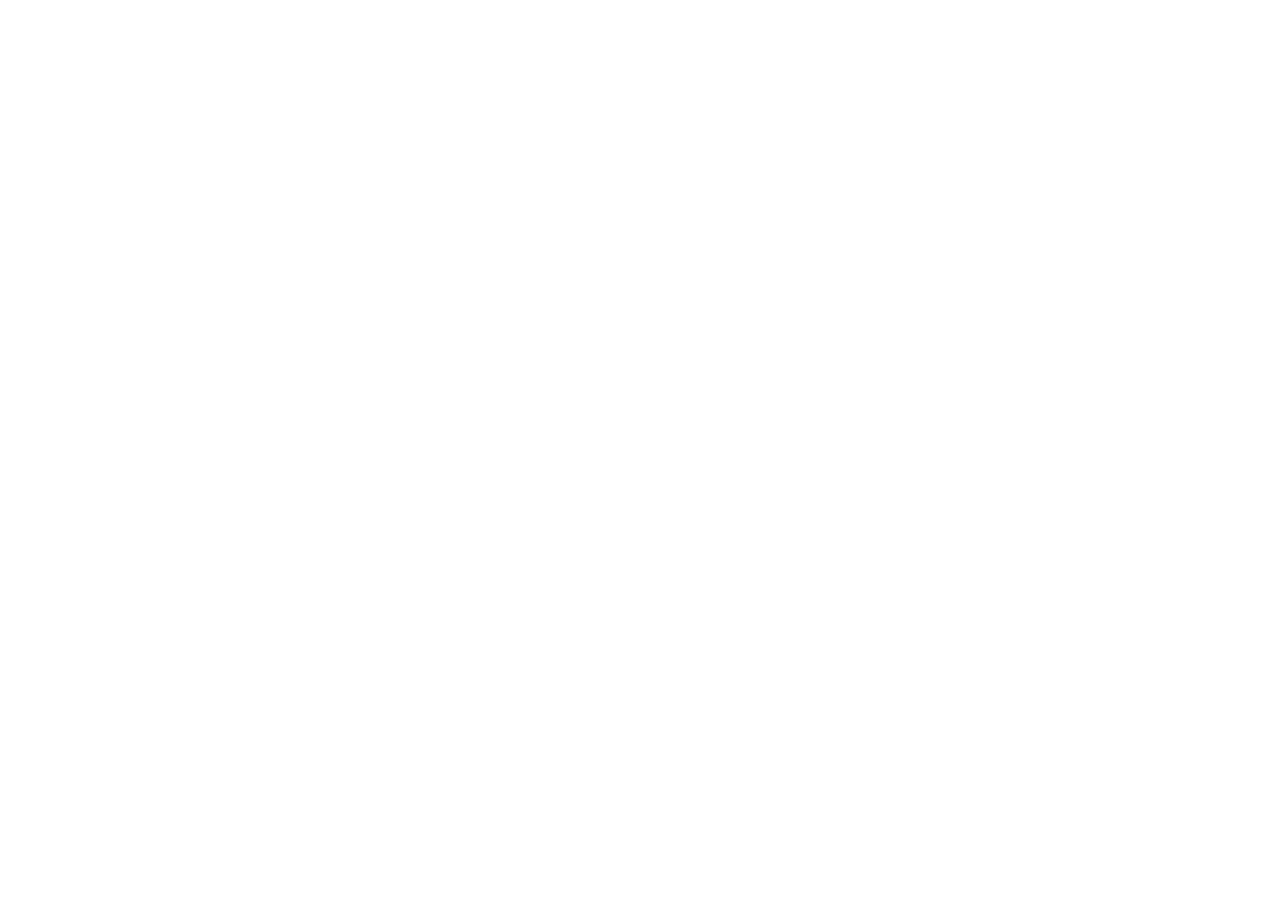
==== login.html @ 2607ab04 "init project" ====
<!DOCTYPE html>
<html lang="zh-CN">

<head>
  <meta charset="UTF-8">
  <meta name="viewport" content="width=device-width, initial-scale=1.0">
  <title>Document</title>
</head>

<body>

</body>

</html>
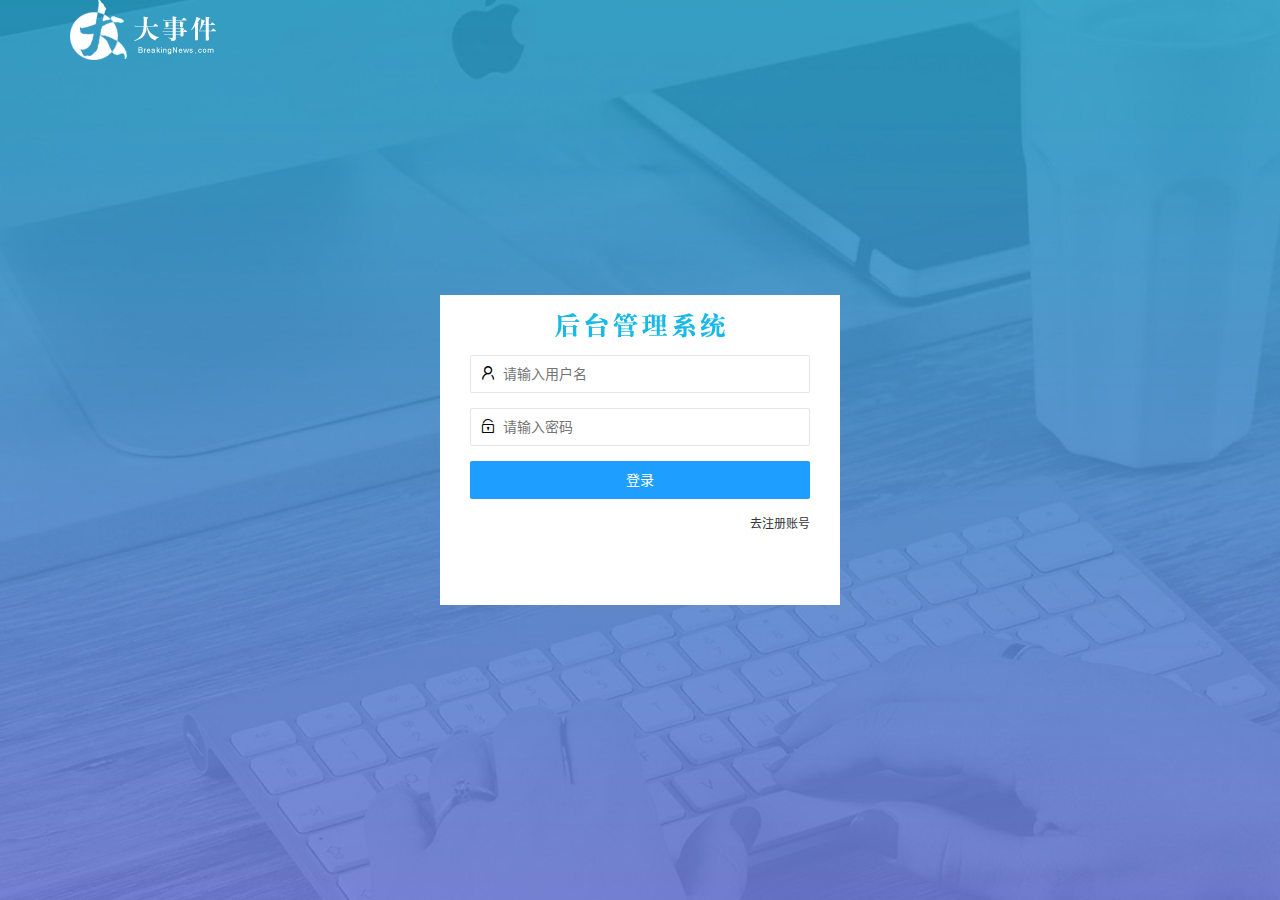
==== commit 55312d10: "大事件的登录和注册3" ====
--- a/login.html
+++ b/login.html
@@ -4,11 +4,89 @@
 <head>
   <meta charset="UTF-8">
   <meta name="viewport" content="width=device-width, initial-scale=1.0">
-  <title>Document</title>
+  <title>大事件-登录/注册</title>
+  <link rel="shortcut icon" href="bitbug_favicon.ico" type="image/x-icon">
+  <!-- 引入 layui的css文件 -->
+  <link rel="stylesheet" href="/assets/lib/layui/css/layui.css">
+  <!--引入直接的css样式文件 -->
+  <link rel="stylesheet" href="/assets/css/login.css">
 </head>
 
 <body>
+  <!-- 顶部logo -->
+  <div class="layui-main">
+    <img src="/assets/images/logo.png" alt="">
+  </div>
 
+  <!-- 登录注册区域 -->
+  <div class="loginAndRegBox">
+    <!-- 注册和登录标题图片 -->
+    <div class="title-box"></div>
+    <!-- 登录的div -->
+    <div class="login-box">
+      <form class="layui-form" id="form_login">
+        <!-- 用户名 -->
+        <div class="layui-form-item">
+          <i class="layui-icon layui-icon-username"></i>
+          <input type="text" name="username" required lay-verify="required" placeholder="请输入用户名" autocomplete="off"
+            class="layui-input">
+        </div>
+        <!-- 密码 -->
+        <div class="layui-form-item">
+          <i class="layui-icon layui-icon-password"></i>
+          <input type="password" name="password" required lay-verify="required|pwd" placeholder="请输入密码"
+            autocomplete="off" class="layui-input">
+        </div>
+        <!-- 登录按钮  lay-submit必须有 layui-btn-fluid 通栏的-->
+        <div class="layui-form-item">
+          <button class="layui-btn  layui-btn-fluid layui-btn-normal" lay-submit lay-filter="formDemo">登录</button>
+        </div>
+        <!-- 去注册的a链接 -->
+        <div class="layui-form-item links">
+          <a href="javascript:;" id="link_reg">去注册账号</a>
+        </div>
+      </form>
+    </div>
+    <!-- 注册的div  -->
+    <div class="reg-box" style="display: none;">
+      <form class="layui-form" id="form_reg">
+        <!-- 用户名 -->
+        <div class="layui-form-item">
+          <i class="layui-icon layui-icon-username"></i>
+          <input type="text" name="username" required lay-verify="required" placeholder="请输入用户名" autocomplete="off"
+            class="layui-input">
+        </div>
+        <!-- 密码 -->
+        <div class="layui-form-item">
+          <i class="layui-icon layui-icon-password"></i>
+          <input type="password" name="password" required lay-verify="required|pwd" placeholder="请输入密码"
+            autocomplete="off" class="layui-input">
+        </div>
+        <!-- 确认密码 -->
+        <div class="layui-form-item">
+          <i class="layui-icon layui-icon-password"></i>
+          <input type="password" name="repassword" required lay-verify="required|pwd|repwd" placeholder="请确认密码"
+            autocomplete="off" class="layui-input">
+        </div>
+        <!-- 注册 -->
+        <div class="layui-form-item">
+          <button class="layui-btn  layui-btn-fluid layui-btn-normal" lay-submit lay-filter="formDemo">注册</button>
+        </div>
+        <!-- 去登录的a链接 -->
+        <div class="layui-form-item links">
+          <a href="javascript:;" id="link_login">去登陆</a>
+        </div>
+      </form>
+    </div>
+  </div>
+  <!-- 引入layui的js 它里面没有window.onload只能写在最下面-->
+  <script src="/assets/lib/layui/layui.all.js"></script>
+  <!-- 引入jQuery -->
+  <script src="/assets/lib/jquery.js"></script>
+  <!-- 引入自己封装的baseAPI.js -->
+  <script src="/assets/js/baseAPI.js"></script>
+  <!-- 引入自己的js文件 -->
+  <script src="/assets/js/login.js"></script>
 </body>
 
 </html>--- a/assets/lib/layui/css/layui.css
+++ b/assets/lib/layui/css/layui.css
@@ -0,0 +1,2 @@
+/** layui-v2.5.5 MIT License By https://www.layui.com */
+ .layui-inline,img{display:inline-block;vertical-align:middle}h1,h2,h3,h4,h5,h6{font-weight:400}.layui-edge,.layui-header,.layui-inline,.layui-main{position:relative}.layui-body,.layui-edge,.layui-elip{overflow:hidden}.layui-btn,.layui-edge,.layui-inline,img{vertical-align:middle}.layui-btn,.layui-disabled,.layui-icon,.layui-unselect{-moz-user-select:none;-webkit-user-select:none;-ms-user-select:none}.layui-elip,.layui-form-checkbox span,.layui-form-pane .layui-form-label{text-overflow:ellipsis;white-space:nowrap}.layui-breadcrumb,.layui-tree-btnGroup{visibility:hidden}blockquote,body,button,dd,div,dl,dt,form,h1,h2,h3,h4,h5,h6,input,li,ol,p,pre,td,textarea,th,ul{margin:0;padding:0;-webkit-tap-highlight-color:rgba(0,0,0,0)}a:active,a:hover{outline:0}img{border:none}li{list-style:none}table{border-collapse:collapse;border-spacing:0}h4,h5,h6{font-size:100%}button,input,optgroup,option,select,textarea{font-family:inherit;font-size:inherit;font-style:inherit;font-weight:inherit;outline:0}pre{white-space:pre-wrap;white-space:-moz-pre-wrap;white-space:-pre-wrap;white-space:-o-pre-wrap;word-wrap:break-word}body{line-height:24px;font:14px Helvetica Neue,Helvetica,PingFang SC,Tahoma,Arial,sans-serif}hr{height:1px;margin:10px 0;border:0;clear:both}a{color:#333;text-decoration:none}a:hover{color:#777}a cite{font-style:normal;*cursor:pointer}.layui-border-box,.layui-border-box *{box-sizing:border-box}.layui-box,.layui-box *{box-sizing:content-box}.layui-clear{clear:both;*zoom:1}.layui-clear:after{content:'\20';clear:both;*zoom:1;display:block;height:0}.layui-inline{*display:inline;*zoom:1}.layui-edge{display:inline-block;width:0;height:0;border-width:6px;border-style:dashed;border-color:transparent}.layui-edge-top{top:-4px;border-bottom-color:#999;border-bottom-style:solid}.layui-edge-right{border-left-color:#999;border-left-style:solid}.layui-edge-bottom{top:2px;border-top-color:#999;border-top-style:solid}.layui-edge-left{border-right-color:#999;border-right-style:solid}.layui-disabled,.layui-disabled:hover{color:#d2d2d2!important;cursor:not-allowed!important}.layui-circle{border-radius:100%}.layui-show{display:block!important}.layui-hide{display:none!important}@font-face{font-family:layui-icon;src:url(../font/iconfont.eot?v=250);src:url(../font/iconfont.eot?v=250#iefix) format('embedded-opentype'),url(../font/iconfont.woff2?v=250) format('woff2'),url(../font/iconfont.woff?v=250) format('woff'),url(../font/iconfont.ttf?v=250) format('truetype'),url(../font/iconfont.svg?v=250#layui-icon) format('svg')}.layui-icon{font-family:layui-icon!important;font-size:16px;font-style:normal;-webkit-font-smoothing:antialiased;-moz-osx-font-smoothing:grayscale}.layui-icon-reply-fill:before{content:"\e611"}.layui-icon-set-fill:before{content:"\e614"}.layui-icon-menu-fill:before{content:"\e60f"}.layui-icon-search:before{content:"\e615"}.layui-icon-share:before{content:"\e641"}.layui-icon-set-sm:before{content:"\e620"}.layui-icon-engine:before{content:"\e628"}.layui-icon-close:before{content:"\1006"}.layui-icon-close-fill:before{content:"\1007"}.layui-icon-chart-screen:before{content:"\e629"}.layui-icon-star:before{content:"\e600"}.layui-icon-circle-dot:before{content:"\e617"}.layui-icon-chat:before{content:"\e606"}.layui-icon-release:before{content:"\e609"}.layui-icon-list:before{content:"\e60a"}.layui-icon-chart:before{content:"\e62c"}.layui-icon-ok-circle:before{content:"\1005"}.layui-icon-layim-theme:before{content:"\e61b"}.layui-icon-table:before{content:"\e62d"}.layui-icon-right:before{content:"\e602"}.layui-icon-left:before{content:"\e603"}.layui-icon-cart-simple:before{content:"\e698"}.layui-icon-face-cry:before{content:"\e69c"}.layui-icon-face-smile:before{content:"\e6af"}.layui-icon-survey:before{content:"\e6b2"}.layui-icon-tree:before{content:"\e62e"}.layui-icon-upload-circle:before{content:"\e62f"}.layui-icon-add-circle:before{content:"\e61f"}.layui-icon-download-circle:before{content:"\e601"}.layui-icon-templeate-1:before{content:"\e630"}.layui-icon-util:before{content:"\e631"}.layui-icon-face-surprised:before{content:"\e664"}.layui-icon-edit:before{content:"\e642"}.layui-icon-speaker:before{content:"\e645"}.layui-icon-down:before{content:"\e61a"}.layui-icon-file:before{content:"\e621"}.layui-icon-layouts:before{content:"\e632"}.layui-icon-rate-half:before{content:"\e6c9"}.layui-icon-add-circle-fine:before{content:"\e608"}.layui-icon-prev-circle:before{content:"\e633"}.layui-icon-read:before{content:"\e705"}.layui-icon-404:before{content:"\e61c"}.layui-icon-carousel:before{content:"\e634"}.layui-icon-help:before{content:"\e607"}.layui-icon-code-circle:before{content:"\e635"}.layui-icon-water:before{content:"\e636"}.layui-icon-username:before{content:"\e66f"}.layui-icon-find-fill:before{content:"\e670"}.layui-icon-about:before{content:"\e60b"}.layui-icon-location:before{content:"\e715"}.layui-icon-up:before{content:"\e619"}.layui-icon-pause:before{content:"\e651"}.layui-icon-date:before{content:"\e637"}.layui-icon-layim-uploadfile:before{content:"\e61d"}.layui-icon-delete:before{content:"\e640"}.layui-icon-play:before{content:"\e652"}.layui-icon-top:before{content:"\e604"}.layui-icon-friends:before{content:"\e612"}.layui-icon-refresh-3:before{content:"\e9aa"}.layui-icon-ok:before{content:"\e605"}.layui-icon-layer:before{content:"\e638"}.layui-icon-face-smile-fine:before{content:"\e60c"}.layui-icon-dollar:before{content:"\e659"}.layui-icon-group:before{content:"\e613"}.layui-icon-layim-download:before{content:"\e61e"}.layui-icon-picture-fine:before{content:"\e60d"}.layui-icon-link:before{content:"\e64c"}.layui-icon-diamond:before{content:"\e735"}.layui-icon-log:before{content:"\e60e"}.layui-icon-rate-solid:before{content:"\e67a"}.layui-icon-fonts-del:before{content:"\e64f"}.layui-icon-unlink:before{content:"\e64d"}.layui-icon-fonts-clear:before{content:"\e639"}.layui-icon-triangle-r:before{content:"\e623"}.layui-icon-circle:before{content:"\e63f"}.layui-icon-radio:before{content:"\e643"}.layui-icon-align-center:before{content:"\e647"}.layui-icon-align-right:before{content:"\e648"}.layui-icon-align-left:before{content:"\e649"}.layui-icon-loading-1:before{content:"\e63e"}.layui-icon-return:before{content:"\e65c"}.layui-icon-fonts-strong:before{content:"\e62b"}.layui-icon-upload:before{content:"\e67c"}.layui-icon-dialogue:before{content:"\e63a"}.layui-icon-video:before{content:"\e6ed"}.layui-icon-headset:before{content:"\e6fc"}.layui-icon-cellphone-fine:before{content:"\e63b"}.layui-icon-add-1:before{content:"\e654"}.layui-icon-face-smile-b:before{content:"\e650"}.layui-icon-fonts-html:before{content:"\e64b"}.layui-icon-form:before{content:"\e63c"}.layui-icon-cart:before{content:"\e657"}.layui-icon-camera-fill:before{content:"\e65d"}.layui-icon-tabs:before{content:"\e62a"}.layui-icon-fonts-code:before{content:"\e64e"}.layui-icon-fire:before{content:"\e756"}.layui-icon-set:before{content:"\e716"}.layui-icon-fonts-u:before{content:"\e646"}.layui-icon-triangle-d:before{content:"\e625"}.layui-icon-tips:before{content:"\e702"}.layui-icon-picture:before{content:"\e64a"}.layui-icon-more-vertical:before{content:"\e671"}.layui-icon-flag:before{content:"\e66c"}.layui-icon-loading:before{content:"\e63d"}.layui-icon-fonts-i:before{content:"\e644"}.layui-icon-refresh-1:before{content:"\e666"}.layui-icon-rmb:before{content:"\e65e"}.layui-icon-home:before{content:"\e68e"}.layui-icon-user:before{content:"\e770"}.layui-icon-notice:before{content:"\e667"}.layui-icon-login-weibo:before{content:"\e675"}.layui-icon-voice:before{content:"\e688"}.layui-icon-upload-drag:before{content:"\e681"}.layui-icon-login-qq:before{content:"\e676"}.layui-icon-snowflake:before{content:"\e6b1"}.layui-icon-file-b:before{content:"\e655"}.layui-icon-template:before{content:"\e663"}.layui-icon-auz:before{content:"\e672"}.layui-icon-console:before{content:"\e665"}.layui-icon-app:before{content:"\e653"}.layui-icon-prev:before{content:"\e65a"}.layui-icon-website:before{content:"\e7ae"}.layui-icon-next:before{content:"\e65b"}.layui-icon-component:before{content:"\e857"}.layui-icon-more:before{content:"\e65f"}.layui-icon-login-wechat:before{content:"\e677"}.layui-icon-shrink-right:before{content:"\e668"}.layui-icon-spread-left:before{content:"\e66b"}.layui-icon-camera:before{content:"\e660"}.layui-icon-note:before{content:"\e66e"}.layui-icon-refresh:before{content:"\e669"}.layui-icon-female:before{content:"\e661"}.layui-icon-male:before{content:"\e662"}.layui-icon-password:before{content:"\e673"}.layui-icon-senior:before{content:"\e674"}.layui-icon-theme:before{content:"\e66a"}.layui-icon-tread:before{content:"\e6c5"}.layui-icon-praise:before{content:"\e6c6"}.layui-icon-star-fill:before{content:"\e658"}.layui-icon-rate:before{content:"\e67b"}.layui-icon-template-1:before{content:"\e656"}.layui-icon-vercode:before{content:"\e679"}.layui-icon-cellphone:before{content:"\e678"}.layui-icon-screen-full:before{content:"\e622"}.layui-icon-screen-restore:before{content:"\e758"}.layui-icon-cols:before{content:"\e610"}.layui-icon-export:before{content:"\e67d"}.layui-icon-print:before{content:"\e66d"}.layui-icon-slider:before{content:"\e714"}.layui-icon-addition:before{content:"\e624"}.layui-icon-subtraction:before{content:"\e67e"}.layui-icon-service:before{content:"\e626"}.layui-icon-transfer:before{content:"\e691"}.layui-main{width:1140px;margin:0 auto}.layui-header{z-index:1000;height:60px}.layui-header a:hover{transition:all .5s;-webkit-transition:all .5s}.layui-side{position:fixed;left:0;top:0;bottom:0;z-index:999;width:200px;overflow-x:hidden}.layui-side-scroll{position:relative;width:220px;height:100%;overflow-x:hidden}.layui-body{position:absolute;left:200px;right:0;top:0;bottom:0;z-index:998;width:auto;overflow-y:auto;box-sizing:border-box}.layui-layout-body{overflow:hidden}.layui-layout-admin .layui-header{background-color:#23262E}.layui-layout-admin .layui-side{top:60px;width:200px;overflow-x:hidden}.layui-layout-admin .layui-body{position:fixed;top:60px;bottom:44px}.layui-layout-admin .layui-main{width:auto;margin:0 15px}.layui-layout-admin .layui-footer{position:fixed;left:200px;right:0;bottom:0;height:44px;line-height:44px;padding:0 15px;background-color:#eee}.layui-layout-admin .layui-logo{position:absolute;left:0;top:0;width:200px;height:100%;line-height:60px;text-align:center;color:#009688;font-size:16px}.layui-layout-admin .layui-header .layui-nav{background:0 0}.layui-layout-left{position:absolute!important;left:200px;top:0}.layui-layout-right{position:absolute!important;right:0;top:0}.layui-container{position:relative;margin:0 auto;padding:0 15px;box-sizing:border-box}.layui-fluid{position:relative;margin:0 auto;padding:0 15px}.layui-row:after,.layui-row:before{content:'';display:block;clear:both}.layui-col-lg1,.layui-col-lg10,.layui-col-lg11,.layui-col-lg12,.layui-col-lg2,.layui-col-lg3,.layui-col-lg4,.layui-col-lg5,.layui-col-lg6,.layui-col-lg7,.layui-col-lg8,.layui-col-lg9,.layui-col-md1,.layui-col-md10,.layui-col-md11,.layui-col-md12,.layui-col-md2,.layui-col-md3,.layui-col-md4,.layui-col-md5,.layui-col-md6,.layui-col-md7,.layui-col-md8,.layui-col-md9,.layui-col-sm1,.layui-col-sm10,.layui-col-sm11,.layui-col-sm12,.layui-col-sm2,.layui-col-sm3,.layui-col-sm4,.layui-col-sm5,.layui-col-sm6,.layui-col-sm7,.layui-col-sm8,.layui-col-sm9,.layui-col-xs1,.layui-col-xs10,.layui-col-xs11,.layui-col-xs12,.layui-col-xs2,.layui-col-xs3,.layui-col-xs4,.layui-col-xs5,.layui-col-xs6,.layui-col-xs7,.layui-col-xs8,.layui-col-xs9{position:relative;display:block;box-sizing:border-box}.layui-col-xs1,.layui-col-xs10,.layui-col-xs11,.layui-col-xs12,.layui-col-xs2,.layui-col-xs3,.layui-col-xs4,.layui-col-xs5,.layui-col-xs6,.layui-col-xs7,.layui-col-xs8,.layui-col-xs9{float:left}.layui-col-xs1{width:8.33333333%}.layui-col-xs2{width:16.66666667%}.layui-col-xs3{width:25%}.layui-col-xs4{width:33.33333333%}.layui-col-xs5{width:41.66666667%}.layui-col-xs6{width:50%}.layui-col-xs7{width:58.33333333%}.layui-col-xs8{width:66.66666667%}.layui-col-xs9{width:75%}.layui-col-xs10{width:83.33333333%}.layui-col-xs11{width:91.66666667%}.layui-col-xs12{width:100%}.layui-col-xs-offset1{margin-left:8.33333333%}.layui-col-xs-offset2{margin-left:16.66666667%}.layui-col-xs-offset3{margin-left:25%}.layui-col-xs-offset4{margin-left:33.33333333%}.layui-col-xs-offset5{margin-left:41.66666667%}.layui-col-xs-offset6{margin-left:50%}.layui-col-xs-offset7{margin-left:58.33333333%}.layui-col-xs-offset8{margin-left:66.66666667%}.layui-col-xs-offset9{margin-left:75%}.layui-col-xs-offset10{margin-left:83.33333333%}.layui-col-xs-offset11{margin-left:91.66666667%}.layui-col-xs-offset12{margin-left:100%}@media screen and (max-width:768px){.layui-hide-xs{display:none!important}.layui-show-xs-block{display:block!important}.layui-show-xs-inline{display:inline!important}.layui-show-xs-inline-block{display:inline-block!important}}@media screen and (min-width:768px){.layui-container{width:750px}.layui-hide-sm{display:none!important}.layui-show-sm-block{display:block!important}.layui-show-sm-inline{display:inline!important}.layui-show-sm-inline-block{display:inline-block!important}.layui-col-sm1,.layui-col-sm10,.layui-col-sm11,.layui-col-sm12,.layui-col-sm2,.layui-col-sm3,.layui-col-sm4,.layui-col-sm5,.layui-col-sm6,.layui-col-sm7,.layui-col-sm8,.layui-col-sm9{float:left}.layui-col-sm1{width:8.33333333%}.layui-col-sm2{width:16.66666667%}.layui-col-sm3{width:25%}.layui-col-sm4{width:33.33333333%}.layui-col-sm5{width:41.66666667%}.layui-col-sm6{width:50%}.layui-col-sm7{width:58.33333333%}.layui-col-sm8{width:66.66666667%}.layui-col-sm9{width:75%}.layui-col-sm10{width:83.33333333%}.layui-col-sm11{width:91.66666667%}.layui-col-sm12{width:100%}.layui-col-sm-offset1{margin-left:8.33333333%}.layui-col-sm-offset2{margin-left:16.66666667%}.layui-col-sm-offset3{margin-left:25%}.layui-col-sm-offset4{margin-left:33.33333333%}.layui-col-sm-offset5{margin-left:41.66666667%}.layui-col-sm-offset6{margin-left:50%}.layui-col-sm-offset7{margin-left:58.33333333%}.layui-col-sm-offset8{margin-left:66.66666667%}.layui-col-sm-offset9{margin-left:75%}.layui-col-sm-offset10{margin-left:83.33333333%}.layui-col-sm-offset11{margin-left:91.66666667%}.layui-col-sm-offset12{margin-left:100%}}@media screen and (min-width:992px){.layui-container{width:970px}.layui-hide-md{display:none!important}.layui-show-md-block{display:block!important}.layui-show-md-inline{display:inline!important}.layui-show-md-inline-block{display:inline-block!important}.layui-col-md1,.layui-col-md10,.layui-col-md11,.layui-col-md12,.layui-col-md2,.layui-col-md3,.layui-col-md4,.layui-col-md5,.layui-col-md6,.layui-col-md7,.layui-col-md8,.layui-col-md9{float:left}.layui-col-md1{width:8.33333333%}.layui-col-md2{width:16.66666667%}.layui-col-md3{width:25%}.layui-col-md4{width:33.33333333%}.layui-col-md5{width:41.66666667%}.layui-col-md6{width:50%}.layui-col-md7{width:58.33333333%}.layui-col-md8{width:66.66666667%}.layui-col-md9{width:75%}.layui-col-md10{width:83.33333333%}.layui-col-md11{width:91.66666667%}.layui-col-md12{width:100%}.layui-col-md-offset1{margin-left:8.33333333%}.layui-col-md-offset2{margin-left:16.66666667%}.layui-col-md-offset3{margin-left:25%}.layui-col-md-offset4{margin-left:33.33333333%}.layui-col-md-offset5{margin-left:41.66666667%}.layui-col-md-offset6{margin-left:50%}.layui-col-md-offset7{margin-left:58.33333333%}.layui-col-md-offset8{margin-left:66.66666667%}.layui-col-md-offset9{margin-left:75%}.layui-col-md-offset10{margin-left:83.33333333%}.layui-col-md-offset11{margin-left:91.66666667%}.layui-col-md-offset12{margin-left:100%}}@media screen and (min-width:1200px){.layui-container{width:1170px}.layui-hide-lg{display:none!important}.layui-show-lg-block{display:block!important}.layui-show-lg-inline{display:inline!important}.layui-show-lg-inline-block{display:inline-block!important}.layui-col-lg1,.layui-col-lg10,.layui-col-lg11,.layui-col-lg12,.layui-col-lg2,.layui-col-lg3,.layui-col-lg4,.layui-col-lg5,.layui-col-lg6,.layui-col-lg7,.layui-col-lg8,.layui-col-lg9{float:left}.layui-col-lg1{width:8.33333333%}.layui-col-lg2{width:16.66666667%}.layui-col-lg3{width:25%}.layui-col-lg4{width:33.33333333%}.layui-col-lg5{width:41.66666667%}.layui-col-lg6{width:50%}.layui-col-lg7{width:58.33333333%}.layui-col-lg8{width:66.66666667%}.layui-col-lg9{width:75%}.layui-col-lg10{width:83.33333333%}.layui-col-lg11{width:91.66666667%}.layui-col-lg12{width:100%}.layui-col-lg-offset1{margin-left:8.33333333%}.layui-col-lg-offset2{margin-left:16.66666667%}.layui-col-lg-offset3{margin-left:25%}.layui-col-lg-offset4{margin-left:33.33333333%}.layui-col-lg-offset5{margin-left:41.66666667%}.layui-col-lg-offset6{margin-left:50%}.layui-col-lg-offset7{margin-left:58.33333333%}.layui-col-lg-offset8{margin-left:66.66666667%}.layui-col-lg-offset9{margin-left:75%}.layui-col-lg-offset10{margin-left:83.33333333%}.layui-col-lg-offset11{margin-left:91.66666667%}.layui-col-lg-offset12{margin-left:100%}}.layui-col-space1{margin:-.5px}.layui-col-space1>*{padding:.5px}.layui-col-space3{margin:-1.5px}.layui-col-space3>*{padding:1.5px}.layui-col-space5{margin:-2.5px}.layui-col-space5>*{padding:2.5px}.layui-col-space8{margin:-3.5px}.layui-col-space8>*{padding:3.5px}.layui-col-space10{margin:-5px}.layui-col-space10>*{padding:5px}.layui-col-space12{margin:-6px}.layui-col-space12>*{padding:6px}.layui-col-space15{margin:-7.5px}.layui-col-space15>*{padding:7.5px}.layui-col-space18{margin:-9px}.layui-col-space18>*{padding:9px}.layui-col-space20{margin:-10px}.layui-col-space20>*{padding:10px}.layui-col-space22{margin:-11px}.layui-col-space22>*{padding:11px}.layui-col-space25{margin:-12.5px}.layui-col-space25>*{padding:12.5px}.layui-col-space30{margin:-15px}.layui-col-space30>*{padding:15px}.layui-btn,.layui-input,.layui-select,.layui-textarea,.layui-upload-button{outline:0;-webkit-appearance:none;transition:all .3s;-webkit-transition:all .3s;box-sizing:border-box}.layui-elem-quote{margin-bottom:10px;padding:15px;line-height:22px;border-left:5px solid #009688;border-radius:0 2px 2px 0;background-color:#f2f2f2}.layui-quote-nm{border-style:solid;border-width:1px 1px 1px 5px;background:0 0}.layui-elem-field{margin-bottom:10px;padding:0;border-width:1px;border-style:solid}.layui-elem-field legend{margin-left:20px;padding:0 10px;font-size:20px;font-weight:300}.layui-field-title{margin:10px 0 20px;border-width:1px 0 0}.layui-field-box{padding:10px 15px}.layui-field-title .layui-field-box{padding:10px 0}.layui-progress{position:relative;height:6px;border-radius:20px;background-color:#e2e2e2}.layui-progress-bar{position:absolute;left:0;top:0;width:0;max-width:100%;height:6px;border-radius:20px;text-align:right;background-color:#5FB878;transition:all .3s;-webkit-transition:all .3s}.layui-progress-big,.layui-progress-big .layui-progress-bar{height:18px;line-height:18px}.layui-progress-text{position:relative;top:-20px;line-height:18px;font-size:12px;color:#666}.layui-progress-big .layui-progress-text{position:static;padding:0 10px;color:#fff}.layui-collapse{border-width:1px;border-style:solid;border-radius:2px}.layui-colla-content,.layui-colla-item{border-top-width:1px;border-top-style:solid}.layui-colla-item:first-child{border-top:none}.layui-colla-title{position:relative;height:42px;line-height:42px;padding:0 15px 0 35px;color:#333;background-color:#f2f2f2;cursor:pointer;font-size:14px;overflow:hidden}.layui-colla-content{display:none;padding:10px 15px;line-height:22px;color:#666}.layui-colla-icon{position:absolute;left:15px;top:0;font-size:14px}.layui-card{margin-bottom:15px;border-radius:2px;background-color:#fff;box-shadow:0 1px 2px 0 rgba(0,0,0,.05)}.layui-card:last-child{margin-bottom:0}.layui-card-header{position:relative;height:42px;line-height:42px;padding:0 15px;border-bottom:1px solid #f6f6f6;color:#333;border-radius:2px 2px 0 0;font-size:14px}.layui-bg-black,.layui-bg-blue,.layui-bg-cyan,.layui-bg-green,.layui-bg-orange,.layui-bg-red{color:#fff!important}.layui-card-body{position:relative;padding:10px 15px;line-height:24px}.layui-card-body[pad15]{padding:15px}.layui-card-body[pad20]{padding:20px}.layui-card-body .layui-table{margin:5px 0}.layui-card .layui-tab{margin:0}.layui-panel-window{position:relative;padding:15px;border-radius:0;border-top:5px solid #E6E6E6;background-color:#fff}.layui-auxiliar-moving{position:fixed;left:0;right:0;top:0;bottom:0;width:100%;height:100%;background:0 0;z-index:9999999999}.layui-form-label,.layui-form-mid,.layui-form-select,.layui-input-block,.layui-input-inline,.layui-textarea{position:relative}.layui-bg-red{background-color:#FF5722!important}.layui-bg-orange{background-color:#FFB800!important}.layui-bg-green{background-color:#009688!important}.layui-bg-cyan{background-color:#2F4056!important}.layui-bg-blue{background-color:#1E9FFF!important}.layui-bg-black{background-color:#393D49!important}.layui-bg-gray{background-color:#eee!important;color:#666!important}.layui-badge-rim,.layui-colla-content,.layui-colla-item,.layui-collapse,.layui-elem-field,.layui-form-pane .layui-form-item[pane],.layui-form-pane .layui-form-label,.layui-input,.layui-layedit,.layui-layedit-tool,.layui-quote-nm,.layui-select,.layui-tab-bar,.layui-tab-card,.layui-tab-title,.layui-tab-title .layui-this:after,.layui-textarea{border-color:#e6e6e6}.layui-timeline-item:before,hr{background-color:#e6e6e6}.layui-text{line-height:22px;font-size:14px;color:#666}.layui-text h1,.layui-text h2,.layui-text h3{font-weight:500;color:#333}.layui-text h1{font-size:30px}.layui-text h2{font-size:24px}.layui-text h3{font-size:18px}.layui-text a:not(.layui-btn){color:#01AAED}.layui-text a:not(.layui-btn):hover{text-decoration:underline}.layui-text ul{padding:5px 0 5px 15px}.layui-text ul li{margin-top:5px;list-style-type:disc}.layui-text em,.layui-word-aux{color:#999!important;padding:0 5px!important}.layui-btn{display:inline-block;height:38px;line-height:38px;padding:0 18px;background-color:#009688;color:#fff;white-space:nowrap;text-align:center;font-size:14px;border:none;border-radius:2px;cursor:pointer}.layui-btn:hover{opacity:.8;filter:alpha(opacity=80);color:#fff}.layui-btn:active{opacity:1;filter:alpha(opacity=100)}.layui-btn+.layui-btn{margin-left:10px}.layui-btn-container{font-size:0}.layui-btn-container .layui-btn{margin-right:10px;margin-bottom:10px}.layui-btn-container .layui-btn+.layui-btn{margin-left:0}.layui-table .layui-btn-container .layui-btn{margin-bottom:9px}.layui-btn-radius{border-radius:100px}.layui-btn .layui-icon{margin-right:3px;font-size:18px;vertical-align:bottom;vertical-align:middle\9}.layui-btn-primary{border:1px solid #C9C9C9;background-color:#fff;color:#555}.layui-btn-primary:hover{border-color:#009688;color:#333}.layui-btn-normal{background-color:#1E9FFF}.layui-btn-warm{background-color:#FFB800}.layui-btn-danger{background-color:#FF5722}.layui-btn-checked{background-color:#5FB878}.layui-btn-disabled,.layui-btn-disabled:active,.layui-btn-disabled:hover{border:1px solid #e6e6e6;background-color:#FBFBFB;color:#C9C9C9;cursor:not-allowed;opacity:1}.layui-btn-lg{height:44px;line-height:44px;padding:0 25px;font-size:16px}.layui-btn-sm{height:30px;line-height:30px;padding:0 10px;font-size:12px}.layui-btn-sm i{font-size:16px!important}.layui-btn-xs{height:22px;line-height:22px;padding:0 5px;font-size:12px}.layui-btn-xs i{font-size:14px!important}.layui-btn-group{display:inline-block;vertical-align:middle;font-size:0}.layui-btn-group .layui-btn{margin-left:0!important;margin-right:0!important;border-left:1px solid rgba(255,255,255,.5);border-radius:0}.layui-btn-group .layui-btn-primary{border-left:none}.layui-btn-group .layui-btn-primary:hover{border-color:#C9C9C9;color:#009688}.layui-btn-group .layui-btn:first-child{border-left:none;border-radius:2px 0 0 2px}.layui-btn-group .layui-btn-primary:first-child{border-left:1px solid #c9c9c9}.layui-btn-group .layui-btn:last-child{border-radius:0 2px 2px 0}.layui-btn-group .layui-btn+.layui-btn{margin-left:0}.layui-btn-group+.layui-btn-group{margin-left:10px}.layui-btn-fluid{width:100%}.layui-input,.layui-select,.layui-textarea{height:38px;line-height:1.3;line-height:38px\9;border-width:1px;border-style:solid;background-color:#fff;border-radius:2px}.layui-input::-webkit-input-placeholder,.layui-select::-webkit-input-placeholder,.layui-textarea::-webkit-input-placeholder{line-height:1.3}.layui-input,.layui-textarea{display:block;width:100%;padding-left:10px}.layui-input:hover,.layui-textarea:hover{border-color:#D2D2D2!important}.layui-input:focus,.layui-textarea:focus{border-color:#C9C9C9!important}.layui-textarea{min-height:100px;height:auto;line-height:20px;padding:6px 10px;resize:vertical}.layui-select{padding:0 10px}.layui-form input[type=checkbox],.layui-form input[type=radio],.layui-form select{display:none}.layui-form [lay-ignore]{display:initial}.layui-form-item{margin-bottom:15px;clear:both;*zoom:1}.layui-form-item:after{content:'\20';clear:both;*zoom:1;display:block;height:0}.layui-form-label{float:left;display:block;padding:9px 15px;width:80px;font-weight:400;line-height:20px;text-align:right}.layui-form-label-col{display:block;float:none;padding:9px 0;line-height:20px;text-align:left}.layui-form-item .layui-inline{margin-bottom:5px;margin-right:10px}.layui-input-block{margin-left:110px;min-height:36px}.layui-input-inline{display:inline-block;vertical-align:middle}.layui-form-item .layui-input-inline{float:left;width:190px;margin-right:10px}.layui-form-text .layui-input-inline{width:auto}.layui-form-mid{float:left;display:block;padding:9px 0!important;line-height:20px;margin-right:10px}.layui-form-danger+.layui-form-select .layui-input,.layui-form-danger:focus{border-color:#FF5722!important}.layui-form-select .layui-input{padding-right:30px;cursor:pointer}.layui-form-select .layui-edge{position:absolute;right:10px;top:50%;margin-top:-3px;cursor:pointer;border-width:6px;border-top-color:#c2c2c2;border-top-style:solid;transition:all .3s;-webkit-transition:all .3s}.layui-form-select dl{display:none;position:absolute;left:0;top:42px;padding:5px 0;z-index:899;min-width:100%;border:1px solid #d2d2d2;max-height:300px;overflow-y:auto;background-color:#fff;border-radius:2px;box-shadow:0 2px 4px rgba(0,0,0,.12);box-sizing:border-box}.layui-form-select dl dd,.layui-form-select dl dt{padding:0 10px;line-height:36px;white-space:nowrap;overflow:hidden;text-overflow:ellipsis}.layui-form-select dl dt{font-size:12px;color:#999}.layui-form-select dl dd{cursor:pointer}.layui-form-select dl dd:hover{background-color:#f2f2f2;-webkit-transition:.5s all;transition:.5s all}.layui-form-select .layui-select-group dd{padding-left:20px}.layui-form-select dl dd.layui-select-tips{padding-left:10px!important;color:#999}.layui-form-select dl dd.layui-this{background-color:#5FB878;color:#fff}.layui-form-checkbox,.layui-form-select dl dd.layui-disabled{background-color:#fff}.layui-form-selected dl{display:block}.layui-form-checkbox,.layui-form-checkbox *,.layui-form-switch{display:inline-block;vertical-align:middle}.layui-form-selected .layui-edge{margin-top:-9px;-webkit-transform:rotate(180deg);transform:rotate(180deg);margin-top:-3px\9}:root .layui-form-selected .layui-edge{margin-top:-9px\0/IE9}.layui-form-selectup dl{top:auto;bottom:42px}.layui-select-none{margin:5px 0;text-align:center;color:#999}.layui-select-disabled .layui-disabled{border-color:#eee!important}.layui-select-disabled .layui-edge{border-top-color:#d2d2d2}.layui-form-checkbox{position:relative;height:30px;line-height:30px;margin-right:10px;padding-right:30px;cursor:pointer;font-size:0;-webkit-transition:.1s linear;transition:.1s linear;box-sizing:border-box}.layui-form-checkbox span{padding:0 10px;height:100%;font-size:14px;border-radius:2px 0 0 2px;background-color:#d2d2d2;color:#fff;overflow:hidden}.layui-form-checkbox:hover span{background-color:#c2c2c2}.layui-form-checkbox i{position:absolute;right:0;top:0;width:30px;height:28px;border:1px solid #d2d2d2;border-left:none;border-radius:0 2px 2px 0;color:#fff;font-size:20px;text-align:center}.layui-form-checkbox:hover i{border-color:#c2c2c2;color:#c2c2c2}.layui-form-checked,.layui-form-checked:hover{border-color:#5FB878}.layui-form-checked span,.layui-form-checked:hover span{background-color:#5FB878}.layui-form-checked i,.layui-form-checked:hover i{color:#5FB878}.layui-form-item .layui-form-checkbox{margin-top:4px}.layui-form-checkbox[lay-skin=primary]{height:auto!important;line-height:normal!important;min-width:18px;min-height:18px;border:none!important;margin-right:0;padding-left:28px;padding-right:0;background:0 0}.layui-form-checkbox[lay-skin=primary] span{padding-left:0;padding-right:15px;line-height:18px;background:0 0;color:#666}.layui-form-checkbox[lay-skin=primary] i{right:auto;left:0;width:16px;height:16px;line-height:16px;border:1px solid #d2d2d2;font-size:12px;border-radius:2px;background-color:#fff;-webkit-transition:.1s linear;transition:.1s linear}.layui-form-checkbox[lay-skin=primary]:hover i{border-color:#5FB878;color:#fff}.layui-form-checked[lay-skin=primary] i{border-color:#5FB878!important;background-color:#5FB878;color:#fff}.layui-checkbox-disbaled[lay-skin=primary] span{background:0 0!important;color:#c2c2c2}.layui-checkbox-disbaled[lay-skin=primary]:hover i{border-color:#d2d2d2}.layui-form-item .layui-form-checkbox[lay-skin=primary]{margin-top:10px}.layui-form-switch{position:relative;height:22px;line-height:22px;min-width:35px;padding:0 5px;margin-top:8px;border:1px solid #d2d2d2;border-radius:20px;cursor:pointer;background-color:#fff;-webkit-transition:.1s linear;transition:.1s linear}.layui-form-switch i{position:absolute;left:5px;top:3px;width:16px;height:16px;border-radius:20px;background-color:#d2d2d2;-webkit-transition:.1s linear;transition:.1s linear}.layui-form-switch em{position:relative;top:0;width:25px;margin-left:21px;padding:0!important;text-align:center!important;color:#999!important;font-style:normal!important;font-size:12px}.layui-form-onswitch{border-color:#5FB878;background-color:#5FB878}.layui-checkbox-disbaled,.layui-checkbox-disbaled i{border-color:#e2e2e2!important}.layui-form-onswitch i{left:100%;margin-left:-21px;background-color:#fff}.layui-form-onswitch em{margin-left:5px;margin-right:21px;color:#fff!important}.layui-checkbox-disbaled span{background-color:#e2e2e2!important}.layui-checkbox-disbaled:hover i{color:#fff!important}[lay-radio]{display:none}.layui-form-radio,.layui-form-radio *{display:inline-block;vertical-align:middle}.layui-form-radio{line-height:28px;margin:6px 10px 0 0;padding-right:10px;cursor:pointer;font-size:0}.layui-form-radio *{font-size:14px}.layui-form-radio>i{margin-right:8px;font-size:22px;color:#c2c2c2}.layui-form-radio>i:hover,.layui-form-radioed>i{color:#5FB878}.layui-radio-disbaled>i{color:#e2e2e2!important}.layui-form-pane .layui-form-label{width:110px;padding:8px 15px;height:38px;line-height:20px;border-width:1px;border-style:solid;border-radius:2px 0 0 2px;text-align:center;background-color:#FBFBFB;overflow:hidden;box-sizing:border-box}.layui-form-pane .layui-input-inline{margin-left:-1px}.layui-form-pane .layui-input-block{margin-left:110px;left:-1px}.layui-form-pane .layui-input{border-radius:0 2px 2px 0}.layui-form-pane .layui-form-text .layui-form-label{float:none;width:100%;border-radius:2px;box-sizing:border-box;text-align:left}.layui-form-pane .layui-form-text .layui-input-inline{display:block;margin:0;top:-1px;clear:both}.layui-form-pane .layui-form-text .layui-input-block{margin:0;left:0;top:-1px}.layui-form-pane .layui-form-text .layui-textarea{min-height:100px;border-radius:0 0 2px 2px}.layui-form-pane .layui-form-checkbox{margin:4px 0 4px 10px}.layui-form-pane .layui-form-radio,.layui-form-pane .layui-form-switch{margin-top:6px;margin-left:10px}.layui-form-pane .layui-form-item[pane]{position:relative;border-width:1px;border-style:solid}.layui-form-pane .layui-form-item[pane] .layui-form-label{position:absolute;left:0;top:0;height:100%;border-width:0 1px 0 0}.layui-form-pane .layui-form-item[pane] .layui-input-inline{margin-left:110px}@media screen and (max-width:450px){.layui-form-item .layui-form-label{text-overflow:ellipsis;overflow:hidden;white-space:nowrap}.layui-form-item .layui-inline{display:block;margin-right:0;margin-bottom:20px;clear:both}.layui-form-item .layui-inline:after{content:'\20';clear:both;display:block;height:0}.layui-form-item .layui-input-inline{display:block;float:none;left:-3px;width:auto;margin:0 0 10px 112px}.layui-form-item .layui-input-inline+.layui-form-mid{margin-left:110px;top:-5px;padding:0}.layui-form-item .layui-form-checkbox{margin-right:5px;margin-bottom:5px}}.layui-layedit{border-width:1px;border-style:solid;border-radius:2px}.layui-layedit-tool{padding:3px 5px;border-bottom-width:1px;border-bottom-style:solid;font-size:0}.layedit-tool-fixed{position:fixed;top:0;border-top:1px solid #e2e2e2}.layui-layedit-tool .layedit-tool-mid,.layui-layedit-tool .layui-icon{display:inline-block;vertical-align:middle;text-align:center;font-size:14px}.layui-layedit-tool .layui-icon{position:relative;width:32px;height:30px;line-height:30px;margin:3px 5px;color:#777;cursor:pointer;border-radius:2px}.layui-layedit-tool .layui-icon:hover{color:#393D49}.layui-layedit-tool .layui-icon:active{color:#000}.layui-layedit-tool .layedit-tool-active{background-color:#e2e2e2;color:#000}.layui-layedit-tool .layui-disabled,.layui-layedit-tool .layui-disabled:hover{color:#d2d2d2;cursor:not-allowed}.layui-layedit-tool .layedit-tool-mid{width:1px;height:18px;margin:0 10px;background-color:#d2d2d2}.layedit-tool-html{width:50px!important;font-size:30px!important}.layedit-tool-b,.layedit-tool-code,.layedit-tool-help{font-size:16px!important}.layedit-tool-d,.layedit-tool-face,.layedit-tool-image,.layedit-tool-unlink{font-size:18px!important}.layedit-tool-image input{position:absolute;font-size:0;left:0;top:0;width:100%;height:100%;opacity:.01;filter:Alpha(opacity=1);cursor:pointer}.layui-layedit-iframe iframe{display:block;width:100%}#LAY_layedit_code{overflow:hidden}.layui-laypage{display:inline-block;*display:inline;*zoom:1;vertical-align:middle;margin:10px 0;font-size:0}.layui-laypage>a:first-child,.layui-laypage>a:first-child em{border-radius:2px 0 0 2px}.layui-laypage>a:last-child,.layui-laypage>a:last-child em{border-radius:0 2px 2px 0}.layui-laypage>:first-child{margin-left:0!important}.layui-laypage>:last-child{margin-right:0!important}.layui-laypage a,.layui-laypage button,.layui-laypage input,.layui-laypage select,.layui-laypage span{border:1px solid #e2e2e2}.layui-laypage a,.layui-laypage span{display:inline-block;*display:inline;*zoom:1;vertical-align:middle;padding:0 15px;height:28px;line-height:28px;margin:0 -1px 5px 0;background-color:#fff;color:#333;font-size:12px}.layui-flow-more a *,.layui-laypage input,.layui-table-view select[lay-ignore]{display:inline-block}.layui-laypage a:hover{color:#009688}.layui-laypage em{font-style:normal}.layui-laypage .layui-laypage-spr{color:#999;font-weight:700}.layui-laypage a{text-decoration:none}.layui-laypage .layui-laypage-curr{position:relative}.layui-laypage .layui-laypage-curr em{position:relative;color:#fff}.layui-laypage .layui-laypage-curr .layui-laypage-em{position:absolute;left:-1px;top:-1px;padding:1px;width:100%;height:100%;background-color:#009688}.layui-laypage-em{border-radius:2px}.layui-laypage-next em,.layui-laypage-prev em{font-family:Sim sun;font-size:16px}.layui-laypage .layui-laypage-count,.layui-laypage .layui-laypage-limits,.layui-laypage .layui-laypage-refresh,.layui-laypage .layui-laypage-skip{margin-left:10px;margin-right:10px;padding:0;border:none}.layui-laypage .layui-laypage-limits,.layui-laypage .layui-laypage-refresh{vertical-align:top}.layui-laypage .layui-laypage-refresh i{font-size:18px;cursor:pointer}.layui-laypage select{height:22px;padding:3px;border-radius:2px;cursor:pointer}.layui-laypage .layui-laypage-skip{height:30px;line-height:30px;color:#999}.layui-laypage button,.layui-laypage input{height:30px;line-height:30px;border-radius:2px;vertical-align:top;background-color:#fff;box-sizing:border-box}.layui-laypage input{width:40px;margin:0 10px;padding:0 3px;text-align:center}.layui-laypage input:focus,.layui-laypage select:focus{border-color:#009688!important}.layui-laypage button{margin-left:10px;padding:0 10px;cursor:pointer}.layui-table,.layui-table-view{margin:10px 0}.layui-flow-more{margin:10px 0;text-align:center;color:#999;font-size:14px}.layui-flow-more a{height:32px;line-height:32px}.layui-flow-more a *{vertical-align:top}.layui-flow-more a cite{padding:0 20px;border-radius:3px;background-color:#eee;color:#333;font-style:normal}.layui-flow-more a cite:hover{opacity:.8}.layui-flow-more a i{font-size:30px;color:#737383}.layui-table{width:100%;background-color:#fff;color:#666}.layui-table tr{transition:all .3s;-webkit-transition:all .3s}.layui-table th{text-align:left;font-weight:400}.layui-table tbody tr:hover,.layui-table thead tr,.layui-table-click,.layui-table-header,.layui-table-hover,.layui-table-mend,.layui-table-patch,.layui-table-tool,.layui-table-total,.layui-table-total tr,.layui-table[lay-even] tr:nth-child(even){background-color:#f2f2f2}.layui-table td,.layui-table th,.layui-table-col-set,.layui-table-fixed-r,.layui-table-grid-down,.layui-table-header,.layui-table-page,.layui-table-tips-main,.layui-table-tool,.layui-table-total,.layui-table-view,.layui-table[lay-skin=line],.layui-table[lay-skin=row]{border-width:1px;border-style:solid;border-color:#e6e6e6}.layui-table td,.layui-table th{position:relative;padding:9px 15px;min-height:20px;line-height:20px;font-size:14px}.layui-table[lay-skin=line] td,.layui-table[lay-skin=line] th{border-width:0 0 1px}.layui-table[lay-skin=row] td,.layui-table[lay-skin=row] th{border-width:0 1px 0 0}.layui-table[lay-skin=nob] td,.layui-table[lay-skin=nob] th{border:none}.layui-table img{max-width:100px}.layui-table[lay-size=lg] td,.layui-table[lay-size=lg] th{padding:15px 30px}.layui-table-view .layui-table[lay-size=lg] .layui-table-cell{height:40px;line-height:40px}.layui-table[lay-size=sm] td,.layui-table[lay-size=sm] th{font-size:12px;padding:5px 10px}.layui-table-view .layui-table[lay-size=sm] .layui-table-cell{height:20px;line-height:20px}.layui-table[lay-data]{display:none}.layui-table-box{position:relative;overflow:hidden}.layui-table-view .layui-table{position:relative;width:auto;margin:0}.layui-table-view .layui-table[lay-skin=line]{border-width:0 1px 0 0}.layui-table-view .layui-table[lay-skin=row]{border-width:0 0 1px}.layui-table-view .layui-table td,.layui-table-view .layui-table th{padding:5px 0;border-top:none;border-left:none}.layui-table-view .layui-table th.layui-unselect .layui-table-cell span{cursor:pointer}.layui-table-view .layui-table td{cursor:default}.layui-table-view .layui-table td[data-edit=text]{cursor:text}.layui-table-view .layui-form-checkbox[lay-skin=primary] i{width:18px;height:18px}.layui-table-view .layui-form-radio{line-height:0;padding:0}.layui-table-view .layui-form-radio>i{margin:0;font-size:20px}.layui-table-init{position:absolute;left:0;top:0;width:100%;height:100%;text-align:center;z-index:110}.layui-table-init .layui-icon{position:absolute;left:50%;top:50%;margin:-15px 0 0 -15px;font-size:30px;color:#c2c2c2}.layui-table-header{border-width:0 0 1px;overflow:hidden}.layui-table-header .layui-table{margin-bottom:-1px}.layui-table-tool .layui-inline[lay-event]{position:relative;width:26px;height:26px;padding:5px;line-height:16px;margin-right:10px;text-align:center;color:#333;border:1px solid #ccc;cursor:pointer;-webkit-transition:.5s all;transition:.5s all}.layui-table-tool .layui-inline[lay-event]:hover{border:1px solid #999}.layui-table-tool-temp{padding-right:120px}.layui-table-tool-self{position:absolute;right:17px;top:10px}.layui-table-tool .layui-table-tool-self .layui-inline[lay-event]{margin:0 0 0 10px}.layui-table-tool-panel{position:absolute;top:29px;left:-1px;padding:5px 0;min-width:150px;min-height:40px;border:1px solid #d2d2d2;text-align:left;overflow-y:auto;background-color:#fff;box-shadow:0 2px 4px rgba(0,0,0,.12)}.layui-table-cell,.layui-table-tool-panel li{overflow:hidden;text-overflow:ellipsis;white-space:nowrap}.layui-table-tool-panel li{padding:0 10px;line-height:30px;-webkit-transition:.5s all;transition:.5s all}.layui-table-tool-panel li .layui-form-checkbox[lay-skin=primary]{width:100%;padding-left:28px}.layui-table-tool-panel li:hover{background-color:#f2f2f2}.layui-table-tool-panel li .layui-form-checkbox[lay-skin=primary] i{position:absolute;left:0;top:0}.layui-table-tool-panel li .layui-form-checkbox[lay-skin=primary] span{padding:0}.layui-table-tool .layui-table-tool-self .layui-table-tool-panel{left:auto;right:-1px}.layui-table-col-set{position:absolute;right:0;top:0;width:20px;height:100%;border-width:0 0 0 1px;background-color:#fff}.layui-table-sort{width:10px;height:20px;margin-left:5px;cursor:pointer!important}.layui-table-sort .layui-edge{position:absolute;left:5px;border-width:5px}.layui-table-sort .layui-table-sort-asc{top:3px;border-top:none;border-bottom-style:solid;border-bottom-color:#b2b2b2}.layui-table-sort .layui-table-sort-asc:hover{border-bottom-color:#666}.layui-table-sort .layui-table-sort-desc{bottom:5px;border-bottom:none;border-top-style:solid;border-top-color:#b2b2b2}.layui-table-sort .layui-table-sort-desc:hover{border-top-color:#666}.layui-table-sort[lay-sort=asc] .layui-table-sort-asc{border-bottom-color:#000}.layui-table-sort[lay-sort=desc] .layui-table-sort-desc{border-top-color:#000}.layui-table-cell{height:28px;line-height:28px;padding:0 15px;position:relative;box-sizing:border-box}.layui-table-cell .layui-form-checkbox[lay-skin=primary]{top:-1px;padding:0}.layui-table-cell .layui-table-link{color:#01AAED}.laytable-cell-checkbox,.laytable-cell-numbers,.laytable-cell-radio,.laytable-cell-space{padding:0;text-align:center}.layui-table-body{position:relative;overflow:auto;margin-right:-1px;margin-bottom:-1px}.layui-table-body .layui-none{line-height:26px;padding:15px;text-align:center;color:#999}.layui-table-fixed{position:absolute;left:0;top:0;z-index:101}.layui-table-fixed .layui-table-body{overflow:hidden}.layui-table-fixed-l{box-shadow:0 -1px 8px rgba(0,0,0,.08)}.layui-table-fixed-r{left:auto;right:-1px;border-width:0 0 0 1px;box-shadow:-1px 0 8px rgba(0,0,0,.08)}.layui-table-fixed-r .layui-table-header{position:relative;overflow:visible}.layui-table-mend{position:absolute;right:-49px;top:0;height:100%;width:50px}.layui-table-tool{position:relative;z-index:890;width:100%;min-height:50px;line-height:30px;padding:10px 15px;border-width:0 0 1px}.layui-table-tool .layui-btn-container{margin-bottom:-10px}.layui-table-page,.layui-table-total{border-width:1px 0 0;margin-bottom:-1px;overflow:hidden}.layui-table-page{position:relative;width:100%;padding:7px 7px 0;height:41px;font-size:12px;white-space:nowrap}.layui-table-page>div{height:26px}.layui-table-page .layui-laypage{margin:0}.layui-table-page .layui-laypage a,.layui-table-page .layui-laypage span{height:26px;line-height:26px;margin-bottom:10px;border:none;background:0 0}.layui-table-page .layui-laypage a,.layui-table-page .layui-laypage span.layui-laypage-curr{padding:0 12px}.layui-table-page .layui-laypage span{margin-left:0;padding:0}.layui-table-page .layui-laypage .layui-laypage-prev{margin-left:-7px!important}.layui-table-page .layui-laypage .layui-laypage-curr .layui-laypage-em{left:0;top:0;padding:0}.layui-table-page .layui-laypage button,.layui-table-page .layui-laypage input{height:26px;line-height:26px}.layui-table-page .layui-laypage input{width:40px}.layui-table-page .layui-laypage button{padding:0 10px}.layui-table-page select{height:18px}.layui-table-patch .layui-table-cell{padding:0;width:30px}.layui-table-edit{position:absolute;left:0;top:0;width:100%;height:100%;padding:0 14px 1px;border-radius:0;box-shadow:1px 1px 20px rgba(0,0,0,.15)}.layui-table-edit:focus{border-color:#5FB878!important}select.layui-table-edit{padding:0 0 0 10px;border-color:#C9C9C9}.layui-table-view .layui-form-checkbox,.layui-table-view .layui-form-radio,.layui-table-view .layui-form-switch{top:0;margin:0;box-sizing:content-box}.layui-table-view .layui-form-checkbox{top:-1px;height:26px;line-height:26px}.layui-table-view .layui-form-checkbox i{height:26px}.layui-table-grid .layui-table-cell{overflow:visible}.layui-table-grid-down{position:absolute;top:0;right:0;width:26px;height:100%;padding:5px 0;border-width:0 0 0 1px;text-align:center;background-color:#fff;color:#999;cursor:pointer}.layui-table-grid-down .layui-icon{position:absolute;top:50%;left:50%;margin:-8px 0 0 -8px}.layui-table-grid-down:hover{background-color:#fbfbfb}body .layui-table-tips .layui-layer-content{background:0 0;padding:0;box-shadow:0 1px 6px rgba(0,0,0,.12)}.layui-table-tips-main{margin:-44px 0 0 -1px;max-height:150px;padding:8px 15px;font-size:14px;overflow-y:scroll;background-color:#fff;color:#666}.layui-table-tips-c{position:absolute;right:-3px;top:-13px;width:20px;height:20px;padding:3px;cursor:pointer;background-color:#666;border-radius:50%;color:#fff}.layui-table-tips-c:hover{background-color:#777}.layui-table-tips-c:before{position:relative;right:-2px}.layui-upload-file{display:none!important;opacity:.01;filter:Alpha(opacity=1)}.layui-upload-drag,.layui-upload-form,.layui-upload-wrap{display:inline-block}.layui-upload-list{margin:10px 0}.layui-upload-choose{padding:0 10px;color:#999}.layui-upload-drag{position:relative;padding:30px;border:1px dashed #e2e2e2;background-color:#fff;text-align:center;cursor:pointer;color:#999}.layui-upload-drag .layui-icon{font-size:50px;color:#009688}.layui-upload-drag[lay-over]{border-color:#009688}.layui-upload-iframe{position:absolute;width:0;height:0;border:0;visibility:hidden}.layui-upload-wrap{position:relative;vertical-align:middle}.layui-upload-wrap .layui-upload-file{display:block!important;position:absolute;left:0;top:0;z-index:10;font-size:100px;width:100%;height:100%;opacity:.01;filter:Alpha(opacity=1);cursor:pointer}.layui-transfer-active,.layui-transfer-box{display:inline-block;vertical-align:middle}.layui-transfer-box,.layui-transfer-header,.layui-transfer-search{border-width:0;border-style:solid;border-color:#e6e6e6}.layui-transfer-box{position:relative;border-width:1px;width:200px;height:360px;border-radius:2px;background-color:#fff}.layui-transfer-box .layui-form-checkbox{width:100%;margin:0!important}.layui-transfer-header{height:38px;line-height:38px;padding:0 10px;border-bottom-width:1px}.layui-transfer-search{position:relative;padding:10px;border-bottom-width:1px}.layui-transfer-search .layui-input{height:32px;padding-left:30px;font-size:12px}.layui-transfer-search .layui-icon-search{position:absolute;left:20px;top:50%;margin-top:-8px;color:#666}.layui-transfer-active{margin:0 15px}.layui-transfer-active .layui-btn{display:block;margin:0;padding:0 15px;background-color:#5FB878;border-color:#5FB878;color:#fff}.layui-transfer-active .layui-btn-disabled{background-color:#FBFBFB;border-color:#e6e6e6;color:#C9C9C9}.layui-transfer-active .layui-btn:first-child{margin-bottom:15px}.layui-transfer-active .layui-btn .layui-icon{margin:0;font-size:14px!important}.layui-transfer-data{padding:5px 0;overflow:auto}.layui-transfer-data li{height:32px;line-height:32px;padding:0 10px}.layui-transfer-data li:hover{background-color:#f2f2f2;transition:.5s all}.layui-transfer-data .layui-none{padding:15px 10px;text-align:center;color:#999}.layui-nav{position:relative;padding:0 20px;background-color:#393D49;color:#fff;border-radius:2px;font-size:0;box-sizing:border-box}.layui-nav *{font-size:14px}.layui-nav .layui-nav-item{position:relative;display:inline-block;*display:inline;*zoom:1;vertical-align:middle;line-height:60px}.layui-nav .layui-nav-item a{display:block;padding:0 20px;color:#fff;color:rgba(255,255,255,.7);transition:all .3s;-webkit-transition:all .3s}.layui-nav .layui-this:after,.layui-nav-bar,.layui-nav-tree .layui-nav-itemed:after{position:absolute;left:0;top:0;width:0;height:5px;background-color:#5FB878;transition:all .2s;-webkit-transition:all .2s}.layui-nav-bar{z-index:1000}.layui-nav .layui-nav-item a:hover,.layui-nav .layui-this a{color:#fff}.layui-nav .layui-this:after{content:'';top:auto;bottom:0;width:100%}.layui-nav-img{width:30px;height:30px;margin-right:10px;border-radius:50%}.layui-nav .layui-nav-more{content:'';width:0;height:0;border-style:solid dashed dashed;border-color:#fff transparent transparent;overflow:hidden;cursor:pointer;transition:all .2s;-webkit-transition:all .2s;position:absolute;top:50%;right:3px;margin-top:-3px;border-width:6px;border-top-color:rgba(255,255,255,.7)}.layui-nav .layui-nav-mored,.layui-nav-itemed>a .layui-nav-more{margin-top:-9px;border-style:dashed dashed solid;border-color:transparent transparent #fff}.layui-nav-child{display:none;position:absolute;left:0;top:65px;min-width:100%;line-height:36px;padding:5px 0;box-shadow:0 2px 4px rgba(0,0,0,.12);border:1px solid #d2d2d2;background-color:#fff;z-index:100;border-radius:2px;white-space:nowrap}.layui-nav .layui-nav-child a{color:#333}.layui-nav .layui-nav-child a:hover{background-color:#f2f2f2;color:#000}.layui-nav-child dd{position:relative}.layui-nav .layui-nav-child dd.layui-this a,.layui-nav-child dd.layui-this{background-color:#5FB878;color:#fff}.layui-nav-child dd.layui-this:after{display:none}.layui-nav-tree{width:200px;padding:0}.layui-nav-tree .layui-nav-item{display:block;width:100%;line-height:45px}.layui-nav-tree .layui-nav-item a{position:relative;height:45px;line-height:45px;text-overflow:ellipsis;overflow:hidden;white-space:nowrap}.layui-nav-tree .layui-nav-item a:hover{background-color:#4E5465}.layui-nav-tree .layui-nav-bar{width:5px;height:0;background-color:#009688}.layui-nav-tree .layui-nav-child dd.layui-this,.layui-nav-tree .layui-nav-child dd.layui-this a,.layui-nav-tree .layui-this,.layui-nav-tree .layui-this>a,.layui-nav-tree .layui-this>a:hover{background-color:#009688;color:#fff}.layui-nav-tree .layui-this:after{display:none}.layui-nav-itemed>a,.layui-nav-tree .layui-nav-title a,.layui-nav-tree .layui-nav-title a:hover{color:#fff!important}.layui-nav-tree .layui-nav-child{position:relative;z-index:0;top:0;border:none;box-shadow:none}.layui-nav-tree .layui-nav-child a{height:40px;line-height:40px;color:#fff;color:rgba(255,255,255,.7)}.layui-nav-tree .layui-nav-child,.layui-nav-tree .layui-nav-child a:hover{background:0 0;color:#fff}.layui-nav-tree .layui-nav-more{right:10px}.layui-nav-itemed>.layui-nav-child{display:block;padding:0;background-color:rgba(0,0,0,.3)!important}.layui-nav-itemed>.layui-nav-child>.layui-this>.layui-nav-child{display:block}.layui-nav-side{position:fixed;top:0;bottom:0;left:0;overflow-x:hidden;z-index:999}.layui-bg-blue .layui-nav-bar,.layui-bg-blue .layui-nav-itemed:after,.layui-bg-blue .layui-this:after{background-color:#93D1FF}.layui-bg-blue .layui-nav-child dd.layui-this{background-color:#1E9FFF}.layui-bg-blue .layui-nav-itemed>a,.layui-nav-tree.layui-bg-blue .layui-nav-title a,.layui-nav-tree.layui-bg-blue .layui-nav-title a:hover{background-color:#007DDB!important}.layui-breadcrumb{font-size:0}.layui-breadcrumb>*{font-size:14px}.layui-breadcrumb a{color:#999!important}.layui-breadcrumb a:hover{color:#5FB878!important}.layui-breadcrumb a cite{color:#666;font-style:normal}.layui-breadcrumb span[lay-separator]{margin:0 10px;color:#999}.layui-tab{margin:10px 0;text-align:left!important}.layui-tab[overflow]>.layui-tab-title{overflow:hidden}.layui-tab-title{position:relative;left:0;height:40px;white-space:nowrap;font-size:0;border-bottom-width:1px;border-bottom-style:solid;transition:all .2s;-webkit-transition:all .2s}.layui-tab-title li{display:inline-block;*display:inline;*zoom:1;vertical-align:middle;font-size:14px;transition:all .2s;-webkit-transition:all .2s;position:relative;line-height:40px;min-width:65px;padding:0 15px;text-align:center;cursor:pointer}.layui-tab-title li a{display:block}.layui-tab-title .layui-this{color:#000}.layui-tab-title .layui-this:after{position:absolute;left:0;top:0;content:'';width:100%;height:41px;border-width:1px;border-style:solid;border-bottom-color:#fff;border-radius:2px 2px 0 0;box-sizing:border-box;pointer-events:none}.layui-tab-bar{position:absolute;right:0;top:0;z-index:10;width:30px;height:39px;line-height:39px;border-width:1px;border-style:solid;border-radius:2px;text-align:center;background-color:#fff;cursor:pointer}.layui-tab-bar .layui-icon{position:relative;display:inline-block;top:3px;transition:all .3s;-webkit-transition:all .3s}.layui-tab-item{display:none}.layui-tab-more{padding-right:30px;height:auto!important;white-space:normal!important}.layui-tab-more li.layui-this:after{border-bottom-color:#e2e2e2;border-radius:2px}.layui-tab-more .layui-tab-bar .layui-icon{top:-2px;top:3px\9;-webkit-transform:rotate(180deg);transform:rotate(180deg)}:root .layui-tab-more .layui-tab-bar .layui-icon{top:-2px\0/IE9}.layui-tab-content{padding:10px}.layui-tab-title li .layui-tab-close{position:relative;display:inline-block;width:18px;height:18px;line-height:20px;margin-left:8px;top:1px;text-align:center;font-size:14px;color:#c2c2c2;transition:all .2s;-webkit-transition:all .2s}.layui-tab-title li .layui-tab-close:hover{border-radius:2px;background-color:#FF5722;color:#fff}.layui-tab-brief>.layui-tab-title .layui-this{color:#009688}.layui-tab-brief>.layui-tab-more li.layui-this:after,.layui-tab-brief>.layui-tab-title .layui-this:after{border:none;border-radius:0;border-bottom:2px solid #5FB878}.layui-tab-brief[overflow]>.layui-tab-title .layui-this:after{top:-1px}.layui-tab-card{border-width:1px;border-style:solid;border-radius:2px;box-shadow:0 2px 5px 0 rgba(0,0,0,.1)}.layui-tab-card>.layui-tab-title{background-color:#f2f2f2}.layui-tab-card>.layui-tab-title li{margin-right:-1px;margin-left:-1px}.layui-tab-card>.layui-tab-title .layui-this{background-color:#fff}.layui-tab-card>.layui-tab-title .layui-this:after{border-top:none;border-width:1px;border-bottom-color:#fff}.layui-tab-card>.layui-tab-title .layui-tab-bar{height:40px;line-height:40px;border-radius:0;border-top:none;border-right:none}.layui-tab-card>.layui-tab-more .layui-this{background:0 0;color:#5FB878}.layui-tab-card>.layui-tab-more .layui-this:after{border:none}.layui-timeline{padding-left:5px}.layui-timeline-item{position:relative;padding-bottom:20px}.layui-timeline-axis{position:absolute;left:-5px;top:0;z-index:10;width:20px;height:20px;line-height:20px;background-color:#fff;color:#5FB878;border-radius:50%;text-align:center;cursor:pointer}.layui-timeline-axis:hover{color:#FF5722}.layui-timeline-item:before{content:'';position:absolute;left:5px;top:0;z-index:0;width:1px;height:100%}.layui-timeline-item:last-child:before{display:none}.layui-timeline-item:first-child:before{display:block}.layui-timeline-content{padding-left:25px}.layui-timeline-title{position:relative;margin-bottom:10px}.layui-badge,.layui-badge-dot,.layui-badge-rim{position:relative;display:inline-block;padding:0 6px;font-size:12px;text-align:center;background-color:#FF5722;color:#fff;border-radius:2px}.layui-badge{height:18px;line-height:18px}.layui-badge-dot{width:8px;height:8px;padding:0;border-radius:50%}.layui-badge-rim{height:18px;line-height:18px;border-width:1px;border-style:solid;background-color:#fff;color:#666}.layui-btn .layui-badge,.layui-btn .layui-badge-dot{margin-left:5px}.layui-nav .layui-badge,.layui-nav .layui-badge-dot{position:absolute;top:50%;margin:-8px 6px 0}.layui-tab-title .layui-badge,.layui-tab-title .layui-badge-dot{left:5px;top:-2px}.layui-carousel{position:relative;left:0;top:0;background-color:#f8f8f8}.layui-carousel>[carousel-item]{position:relative;width:100%;height:100%;overflow:hidden}.layui-carousel>[carousel-item]:before{position:absolute;content:'\e63d';left:50%;top:50%;width:100px;line-height:20px;margin:-10px 0 0 -50px;text-align:center;color:#c2c2c2;font-family:layui-icon!important;font-size:30px;font-style:normal;-webkit-font-smoothing:antialiased;-moz-osx-font-smoothing:grayscale}.layui-carousel>[carousel-item]>*{display:none;position:absolute;left:0;top:0;width:100%;height:100%;background-color:#f8f8f8;transition-duration:.3s;-webkit-transition-duration:.3s}.layui-carousel-updown>*{-webkit-transition:.3s ease-in-out up;transition:.3s ease-in-out up}.layui-carousel-arrow{display:none\9;opacity:0;position:absolute;left:10px;top:50%;margin-top:-18px;width:36px;height:36px;line-height:36px;text-align:center;font-size:20px;border:0;border-radius:50%;background-color:rgba(0,0,0,.2);color:#fff;-webkit-transition-duration:.3s;transition-duration:.3s;cursor:pointer}.layui-carousel-arrow[lay-type=add]{left:auto!important;right:10px}.layui-carousel:hover .layui-carousel-arrow[lay-type=add],.layui-carousel[lay-arrow=always] .layui-carousel-arrow[lay-type=add]{right:20px}.layui-carousel[lay-arrow=always] .layui-carousel-arrow{opacity:1;left:20px}.layui-carousel[lay-arrow=none] .layui-carousel-arrow{display:none}.layui-carousel-arrow:hover,.layui-carousel-ind ul:hover{background-color:rgba(0,0,0,.35)}.layui-carousel:hover .layui-carousel-arrow{display:block\9;opacity:1;left:20px}.layui-carousel-ind{position:relative;top:-35px;width:100%;line-height:0!important;text-align:center;font-size:0}.layui-carousel[lay-indicator=outside]{margin-bottom:30px}.layui-carousel[lay-indicator=outside] .layui-carousel-ind{top:10px}.layui-carousel[lay-indicator=outside] .layui-carousel-ind ul{background-color:rgba(0,0,0,.5)}.layui-carousel[lay-indicator=none] .layui-carousel-ind{display:none}.layui-carousel-ind ul{display:inline-block;padding:5px;background-color:rgba(0,0,0,.2);border-radius:10px;-webkit-transition-duration:.3s;transition-duration:.3s}.layui-carousel-ind li{display:inline-block;width:10px;height:10px;margin:0 3px;font-size:14px;background-color:#e2e2e2;background-color:rgba(255,255,255,.5);border-radius:50%;cursor:pointer;-webkit-transition-duration:.3s;transition-duration:.3s}.layui-carousel-ind li:hover{background-color:rgba(255,255,255,.7)}.layui-carousel-ind li.layui-this{background-color:#fff}.layui-carousel>[carousel-item]>.layui-carousel-next,.layui-carousel>[carousel-item]>.layui-carousel-prev,.layui-carousel>[carousel-item]>.layui-this{display:block}.layui-carousel>[carousel-item]>.layui-this{left:0}.layui-carousel>[carousel-item]>.layui-carousel-prev{left:-100%}.layui-carousel>[carousel-item]>.layui-carousel-next{left:100%}.layui-carousel>[carousel-item]>.layui-carousel-next.layui-carousel-left,.layui-carousel>[carousel-item]>.layui-carousel-prev.layui-carousel-right{left:0}.layui-carousel>[carousel-item]>.layui-this.layui-carousel-left{left:-100%}.layui-carousel>[carousel-item]>.layui-this.layui-carousel-right{left:100%}.layui-carousel[lay-anim=updown] .layui-carousel-arrow{left:50%!important;top:20px;margin:0 0 0 -18px}.layui-carousel[lay-anim=updown]>[carousel-item]>*,.layui-carousel[lay-anim=fade]>[carousel-item]>*{left:0!important}.layui-carousel[lay-anim=updown] .layui-carousel-arrow[lay-type=add]{top:auto!important;bottom:20px}.layui-carousel[lay-anim=updown] .layui-carousel-ind{position:absolute;top:50%;right:20px;width:auto;height:auto}.layui-carousel[lay-anim=updown] .layui-carousel-ind ul{padding:3px 5px}.layui-carousel[lay-anim=updown] .layui-carousel-ind li{display:block;margin:6px 0}.layui-carousel[lay-anim=updown]>[carousel-item]>.layui-this{top:0}.layui-carousel[lay-anim=updown]>[carousel-item]>.layui-carousel-prev{top:-100%}.layui-carousel[lay-anim=updown]>[carousel-item]>.layui-carousel-next{top:100%}.layui-carousel[lay-anim=updown]>[carousel-item]>.layui-carousel-next.layui-carousel-left,.layui-carousel[lay-anim=updown]>[carousel-item]>.layui-carousel-prev.layui-carousel-right{top:0}.layui-carousel[lay-anim=updown]>[carousel-item]>.layui-this.layui-carousel-left{top:-100%}.layui-carousel[lay-anim=updown]>[carousel-item]>.layui-this.layui-carousel-right{top:100%}.layui-carousel[lay-anim=fade]>[carousel-item]>.layui-carousel-next,.layui-carousel[lay-anim=fade]>[carousel-item]>.layui-carousel-prev{opacity:0}.layui-carousel[lay-anim=fade]>[carousel-item]>.layui-carousel-next.layui-carousel-left,.layui-carousel[lay-anim=fade]>[carousel-item]>.layui-carousel-prev.layui-carousel-right{opacity:1}.layui-carousel[lay-anim=fade]>[carousel-item]>.layui-this.layui-carousel-left,.layui-carousel[lay-anim=fade]>[carousel-item]>.layui-this.layui-carousel-right{opacity:0}.layui-fixbar{position:fixed;right:15px;bottom:15px;z-index:999999}.layui-fixbar li{width:50px;height:50px;line-height:50px;margin-bottom:1px;text-align:center;cursor:pointer;font-size:30px;background-color:#9F9F9F;color:#fff;border-radius:2px;opacity:.95}.layui-fixbar li:hover{opacity:.85}.layui-fixbar li:active{opacity:1}.layui-fixbar .layui-fixbar-top{display:none;font-size:40px}body .layui-util-face{border:none;background:0 0}body .layui-util-face .layui-layer-content{padding:0;background-color:#fff;color:#666;box-shadow:none}.layui-util-face .layui-layer-TipsG{display:none}.layui-util-face ul{position:relative;width:372px;padding:10px;border:1px solid #D9D9D9;background-color:#fff;box-shadow:0 0 20px rgba(0,0,0,.2)}.layui-util-face ul li{cursor:pointer;float:left;border:1px solid #e8e8e8;height:22px;width:26px;overflow:hidden;margin:-1px 0 0 -1px;padding:4px 2px;text-align:center}.layui-util-face ul li:hover{position:relative;z-index:2;border:1px solid #eb7350;background:#fff9ec}.layui-code{position:relative;margin:10px 0;padding:15px;line-height:20px;border:1px solid #ddd;border-left-width:6px;background-color:#F2F2F2;color:#333;font-family:Courier New;font-size:12px}.layui-rate,.layui-rate *{display:inline-block;vertical-align:middle}.layui-rate{padding:10px 5px 10px 0;font-size:0}.layui-rate li i.layui-icon{font-size:20px;color:#FFB800;margin-right:5px;transition:all .3s;-webkit-transition:all .3s}.layui-rate li i:hover{cursor:pointer;transform:scale(1.12);-webkit-transform:scale(1.12)}.layui-rate[readonly] li i:hover{cursor:default;transform:scale(1)}.layui-colorpicker{width:26px;height:26px;border:1px solid #e6e6e6;padding:5px;border-radius:2px;line-height:24px;display:inline-block;cursor:pointer;transition:all .3s;-webkit-transition:all .3s}.layui-colorpicker:hover{border-color:#d2d2d2}.layui-colorpicker.layui-colorpicker-lg{width:34px;height:34px;line-height:32px}.layui-colorpicker.layui-colorpicker-sm{width:24px;height:24px;line-height:22px}.layui-colorpicker.layui-colorpicker-xs{width:22px;height:22px;line-height:20px}.layui-colorpicker-trigger-bgcolor{display:block;background:url([data-uri]);border-radius:2px}.layui-colorpicker-trigger-span{display:block;height:100%;box-sizing:border-box;border:1px solid rgba(0,0,0,.15);border-radius:2px;text-align:center}.layui-colorpicker-trigger-i{display:inline-block;color:#FFF;font-size:12px}.layui-colorpicker-trigger-i.layui-icon-close{color:#999}.layui-colorpicker-main{position:absolute;z-index:66666666;width:280px;padding:7px;background:#FFF;border:1px solid #d2d2d2;border-radius:2px;box-shadow:0 2px 4px rgba(0,0,0,.12)}.layui-colorpicker-main-wrapper{height:180px;position:relative}.layui-colorpicker-basis{width:260px;height:100%;position:relative}.layui-colorpicker-basis-white{width:100%;height:100%;position:absolute;top:0;left:0;background:linear-gradient(90deg,#FFF,hsla(0,0%,100%,0))}.layui-colorpicker-basis-black{width:100%;height:100%;position:absolute;top:0;left:0;background:linear-gradient(0deg,#000,transparent)}.layui-colorpicker-basis-cursor{width:10px;height:10px;border:1px solid #FFF;border-radius:50%;position:absolute;top:-3px;right:-3px;cursor:pointer}.layui-colorpicker-side{position:absolute;top:0;right:0;width:12px;height:100%;background:linear-gradient(red,#FF0,#0F0,#0FF,#00F,#F0F,red)}.layui-colorpicker-side-slider{width:100%;height:5px;box-shadow:0 0 1px #888;box-sizing:border-box;background:#FFF;border-radius:1px;border:1px solid #f0f0f0;cursor:pointer;position:absolute;left:0}.layui-colorpicker-main-alpha{display:none;height:12px;margin-top:7px;background:url([data-uri])}.layui-colorpicker-alpha-bgcolor{height:100%;position:relative}.layui-colorpicker-alpha-slider{width:5px;height:100%;box-shadow:0 0 1px #888;box-sizing:border-box;background:#FFF;border-radius:1px;border:1px solid #f0f0f0;cursor:pointer;position:absolute;top:0}.layui-colorpicker-main-pre{padding-top:7px;font-size:0}.layui-colorpicker-pre{width:20px;height:20px;border-radius:2px;display:inline-block;margin-left:6px;margin-bottom:7px;cursor:pointer}.layui-colorpicker-pre:nth-child(11n+1){margin-left:0}.layui-colorpicker-pre-isalpha{background:url([data-uri])}.layui-colorpicker-pre.layui-this{box-shadow:0 0 3px 2px rgba(0,0,0,.15)}.layui-colorpicker-pre>div{height:100%;border-radius:2px}.layui-colorpicker-main-input{text-align:right;padding-top:7px}.layui-colorpicker-main-input .layui-btn-container .layui-btn{margin:0 0 0 10px}.layui-colorpicker-main-input div.layui-inline{float:left;margin-right:10px;font-size:14px}.layui-colorpicker-main-input input.layui-input{width:150px;height:30px;color:#666}.layui-slider{height:4px;background:#e2e2e2;border-radius:3px;position:relative;cursor:pointer}.layui-slider-bar{border-radius:3px;position:absolute;height:100%}.layui-slider-step{position:absolute;top:0;width:4px;height:4px;border-radius:50%;background:#FFF;-webkit-transform:translateX(-50%);transform:translateX(-50%)}.layui-slider-wrap{width:36px;height:36px;position:absolute;top:-16px;-webkit-transform:translateX(-50%);transform:translateX(-50%);z-index:10;text-align:center}.layui-slider-wrap-btn{width:12px;height:12px;border-radius:50%;background:#FFF;display:inline-block;vertical-align:middle;cursor:pointer;transition:.3s}.layui-slider-wrap:after{content:"";height:100%;display:inline-block;vertical-align:middle}.layui-slider-wrap-btn.layui-slider-hover,.layui-slider-wrap-btn:hover{transform:scale(1.2)}.layui-slider-wrap-btn.layui-disabled:hover{transform:scale(1)!important}.layui-slider-tips{position:absolute;top:-42px;z-index:66666666;white-space:nowrap;display:none;-webkit-transform:translateX(-50%);transform:translateX(-50%);color:#FFF;background:#000;border-radius:3px;height:25px;line-height:25px;padding:0 10px}.layui-slider-tips:after{content:'';position:absolute;bottom:-12px;left:50%;margin-left:-6px;width:0;height:0;border-width:6px;border-style:solid;border-color:#000 transparent transparent}.layui-slider-input{width:70px;height:32px;border:1px solid #e6e6e6;border-radius:3px;font-size:16px;line-height:32px;position:absolute;right:0;top:-15px}.layui-slider-input-btn{display:none;position:absolute;top:0;right:0;width:20px;height:100%;border-left:1px solid #d2d2d2}.layui-slider-input-btn i{cursor:pointer;position:absolute;right:0;bottom:0;width:20px;height:50%;font-size:12px;line-height:16px;text-align:center;color:#999}.layui-slider-input-btn i:first-child{top:0;border-bottom:1px solid #d2d2d2}.layui-slider-input-txt{height:100%;font-size:14px}.layui-slider-input-txt input{height:100%;border:none}.layui-slider-input-btn i:hover{color:#009688}.layui-slider-vertical{width:4px;margin-left:34px}.layui-slider-vertical .layui-slider-bar{width:4px}.layui-slider-vertical .layui-slider-step{top:auto;left:0;-webkit-transform:translateY(50%);transform:translateY(50%)}.layui-slider-vertical .layui-slider-wrap{top:auto;left:-16px;-webkit-transform:translateY(50%);transform:translateY(50%)}.layui-slider-vertical .layui-slider-tips{top:auto;left:2px}@media \0screen{.layui-slider-wrap-btn{margin-left:-20px}.layui-slider-vertical .layui-slider-wrap-btn{margin-left:0;margin-bottom:-20px}.layui-slider-vertical .layui-slider-tips{margin-left:-8px}.layui-slider>span{margin-left:8px}}.layui-tree{line-height:22px}.layui-tree .layui-form-checkbox{margin:0!important}.layui-tree-set{width:100%;position:relative}.layui-tree-pack{display:none;padding-left:20px;position:relative}.layui-tree-iconClick,.layui-tree-main{display:inline-block;vertical-align:middle}.layui-tree-line .layui-tree-pack{padding-left:27px}.layui-tree-line .layui-tree-set .layui-tree-set:after{content:'';position:absolute;top:14px;left:-9px;width:17px;height:0;border-top:1px dotted #c0c4cc}.layui-tree-entry{position:relative;padding:3px 0;height:20px;white-space:nowrap}.layui-tree-entry:hover{background-color:#eee}.layui-tree-line .layui-tree-entry:hover{background-color:rgba(0,0,0,0)}.layui-tree-line .layui-tree-entry:hover .layui-tree-txt{color:#999;text-decoration:underline;transition:.3s}.layui-tree-main{cursor:pointer;padding-right:10px}.layui-tree-line .layui-tree-set:before{content:'';position:absolute;top:0;left:-9px;width:0;height:100%;border-left:1px dotted #c0c4cc}.layui-tree-line .layui-tree-set.layui-tree-setLineShort:before{height:13px}.layui-tree-line .layui-tree-set.layui-tree-setHide:before{height:0}.layui-tree-iconClick{position:relative;height:20px;line-height:20px;margin:0 10px;color:#c0c4cc}.layui-tree-icon{height:12px;line-height:12px;width:12px;text-align:center;border:1px solid #c0c4cc}.layui-tree-iconClick .layui-icon{font-size:18px}.layui-tree-icon .layui-icon{font-size:12px;color:#666}.layui-tree-iconArrow{padding:0 5px}.layui-tree-iconArrow:after{content:'';position:absolute;left:4px;top:3px;z-index:100;width:0;height:0;border-width:5px;border-style:solid;border-color:transparent transparent transparent #c0c4cc;transition:.5s}.layui-tree-btnGroup,.layui-tree-editInput{position:relative;vertical-align:middle;display:inline-block}.layui-tree-spread>.layui-tree-entry>.layui-tree-iconClick>.layui-tree-iconArrow:after{transform:rotate(90deg) translate(3px,4px)}.layui-tree-txt{display:inline-block;vertical-align:middle;color:#555}.layui-tree-search{margin-bottom:15px;color:#666}.layui-tree-btnGroup .layui-icon{display:inline-block;vertical-align:middle;padding:0 2px;cursor:pointer}.layui-tree-btnGroup .layui-icon:hover{color:#999;transition:.3s}.layui-tree-entry:hover .layui-tree-btnGroup{visibility:visible}.layui-tree-editInput{height:20px;line-height:20px;padding:0 3px;border:none;background-color:rgba(0,0,0,.05)}.layui-tree-emptyText{text-align:center;color:#999}.layui-anim{-webkit-animation-duration:.3s;animation-duration:.3s;-webkit-animation-fill-mode:both;animation-fill-mode:both}.layui-anim.layui-icon{display:inline-block}.layui-anim-loop{-webkit-animation-iteration-count:infinite;animation-iteration-count:infinite}.layui-trans,.layui-trans a{transition:all .3s;-webkit-transition:all .3s}@-webkit-keyframes layui-rotate{from{-webkit-transform:rotate(0)}to{-webkit-transform:rotate(360deg)}}@keyframes layui-rotate{from{transform:rotate(0)}to{transform:rotate(360deg)}}.layui-anim-rotate{-webkit-animation-name:layui-rotate;animation-name:layui-rotate;-webkit-animation-duration:1s;animation-duration:1s;-webkit-animation-timing-function:linear;animation-timing-function:linear}@-webkit-keyframes layui-up{from{-webkit-transform:translate3d(0,100%,0);opacity:.3}to{-webkit-transform:translate3d(0,0,0);opacity:1}}@keyframes layui-up{from{transform:translate3d(0,100%,0);opacity:.3}to{transform:translate3d(0,0,0);opacity:1}}.layui-anim-up{-webkit-animation-name:layui-up;animation-name:layui-up}@-webkit-keyframes layui-upbit{from{-webkit-transform:translate3d(0,30px,0);opacity:.3}to{-webkit-transform:translate3d(0,0,0);opacity:1}}@keyframes layui-upbit{from{transform:translate3d(0,30px,0);opacity:.3}to{transform:translate3d(0,0,0);opacity:1}}.layui-anim-upbit{-webkit-animation-name:layui-upbit;animation-name:layui-upbit}@-webkit-keyframes layui-scale{0%{opacity:.3;-webkit-transform:scale(.5)}100%{opacity:1;-webkit-transform:scale(1)}}@keyframes layui-scale{0%{opacity:.3;-ms-transform:scale(.5);transform:scale(.5)}100%{opacity:1;-ms-transform:scale(1);transform:scale(1)}}.layui-anim-scale{-webkit-animation-name:layui-scale;animation-name:layui-scale}@-webkit-keyframes layui-scale-spring{0%{opacity:.5;-webkit-transform:scale(.5)}80%{opacity:.8;-webkit-transform:scale(1.1)}100%{opacity:1;-webkit-transform:scale(1)}}@keyframes layui-scale-spring{0%{opacity:.5;transform:scale(.5)}80%{opacity:.8;transform:scale(1.1)}100%{opacity:1;transform:scale(1)}}.layui-anim-scaleSpring{-webkit-animation-name:layui-scale-spring;animation-name:layui-scale-spring}@-webkit-keyframes layui-fadein{0%{opacity:0}100%{opacity:1}}@keyframes layui-fadein{0%{opacity:0}100%{opacity:1}}.layui-anim-fadein{-webkit-animation-name:layui-fadein;animation-name:layui-fadein}@-webkit-keyframes layui-fadeout{0%{opacity:1}100%{opacity:0}}@keyframes layui-fadeout{0%{opacity:1}100%{opacity:0}}.layui-anim-fadeout{-webkit-animation-name:layui-fadeout;animation-name:layui-fadeout}--- a/assets/css/login.css
+++ b/assets/css/login.css
@@ -0,0 +1,55 @@
+html,
+body {
+  margin: 0;
+  padding: 0;
+  height: 100%;
+  width: 100%;
+  background: url(../images/login_bg.jpg) no-repeat center;
+  background-size: cover;
+}
+
+.loginAndRegBox {
+  width: 400px;
+  height: 310px;
+  background-color: #fff;
+  position: absolute;
+  left: 50%;
+  top: 50%;
+  transform: translate(-50%, -50%);
+}
+
+.title-box {
+  height: 60px;
+  background: url(/assets/images/login_title.png) no-repeat center;
+}
+
+.reg-box {
+  display: none;
+}
+
+.layui-form {
+  padding: 0 30px;
+}
+
+.links {
+  display: flex;
+  justify-content: flex-end;
+}
+
+.links a {
+  font-size: 12px;
+}
+
+.layui-form-item {
+  position: relative;
+}
+
+.layui-icon {
+  position: absolute;
+  left: 10px;
+  top: 10px;
+}
+
+.layui-form-item .layui-input {
+  padding-left: 32px;
+}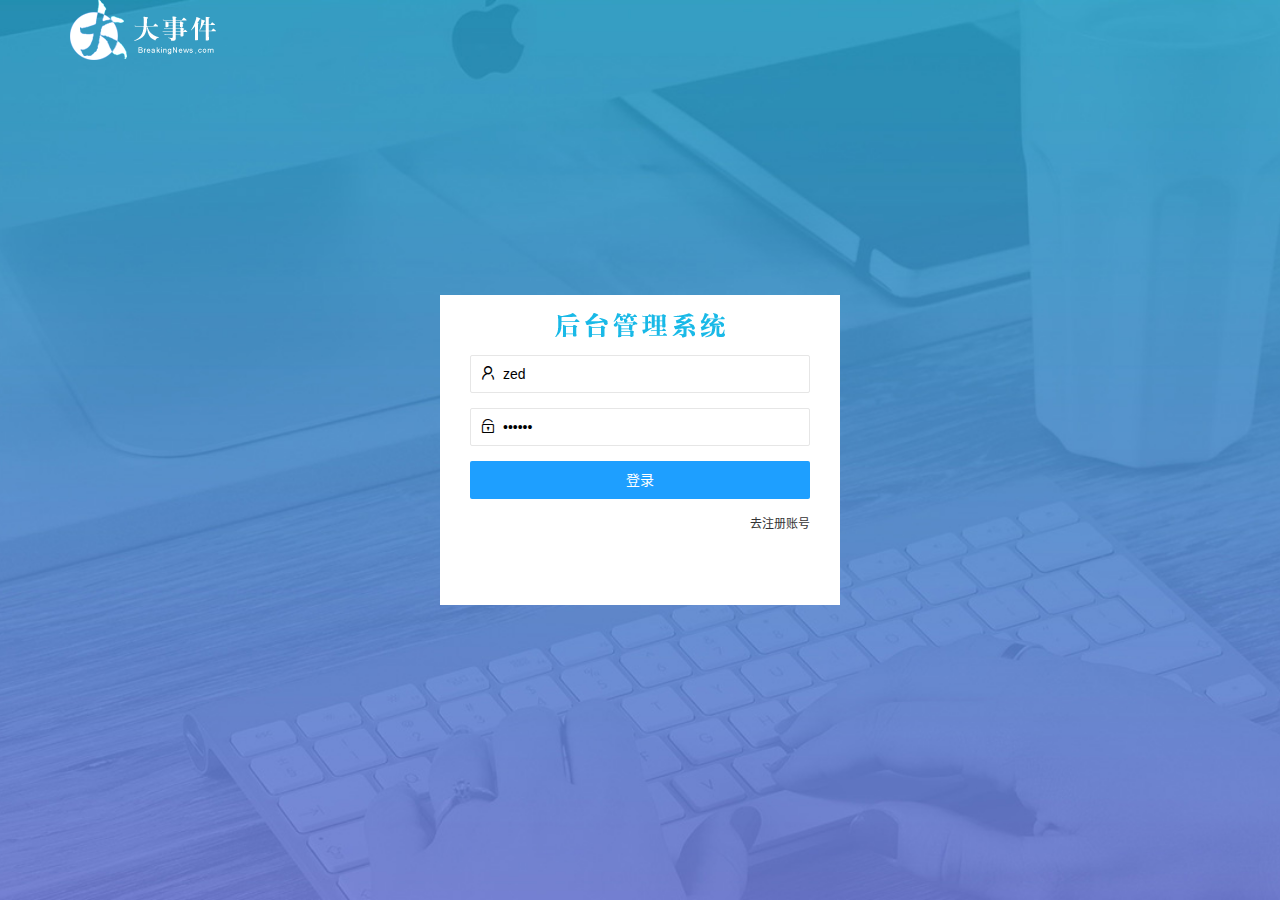
==== commit 39a429e9: "主页功能完成" ====
--- a/login.html
+++ b/login.html
@@ -28,13 +28,13 @@
         <!-- 用户名 -->
         <div class="layui-form-item">
           <i class="layui-icon layui-icon-username"></i>
-          <input type="text" name="username" required lay-verify="required" placeholder="请输入用户名" autocomplete="off"
-            class="layui-input">
+          <input value="zed" type="text" name="username" required lay-verify="required" placeholder="请输入用户名"
+            autocomplete="off" class="layui-input">
         </div>
         <!-- 密码 -->
         <div class="layui-form-item">
           <i class="layui-icon layui-icon-password"></i>
-          <input type="password" name="password" required lay-verify="required|pwd" placeholder="请输入密码"
+          <input value="123456" type="password" name="password" required lay-verify="required|pwd" placeholder="请输入密码"
             autocomplete="off" class="layui-input">
         </div>
         <!-- 登录按钮  lay-submit必须有 layui-btn-fluid 通栏的-->
